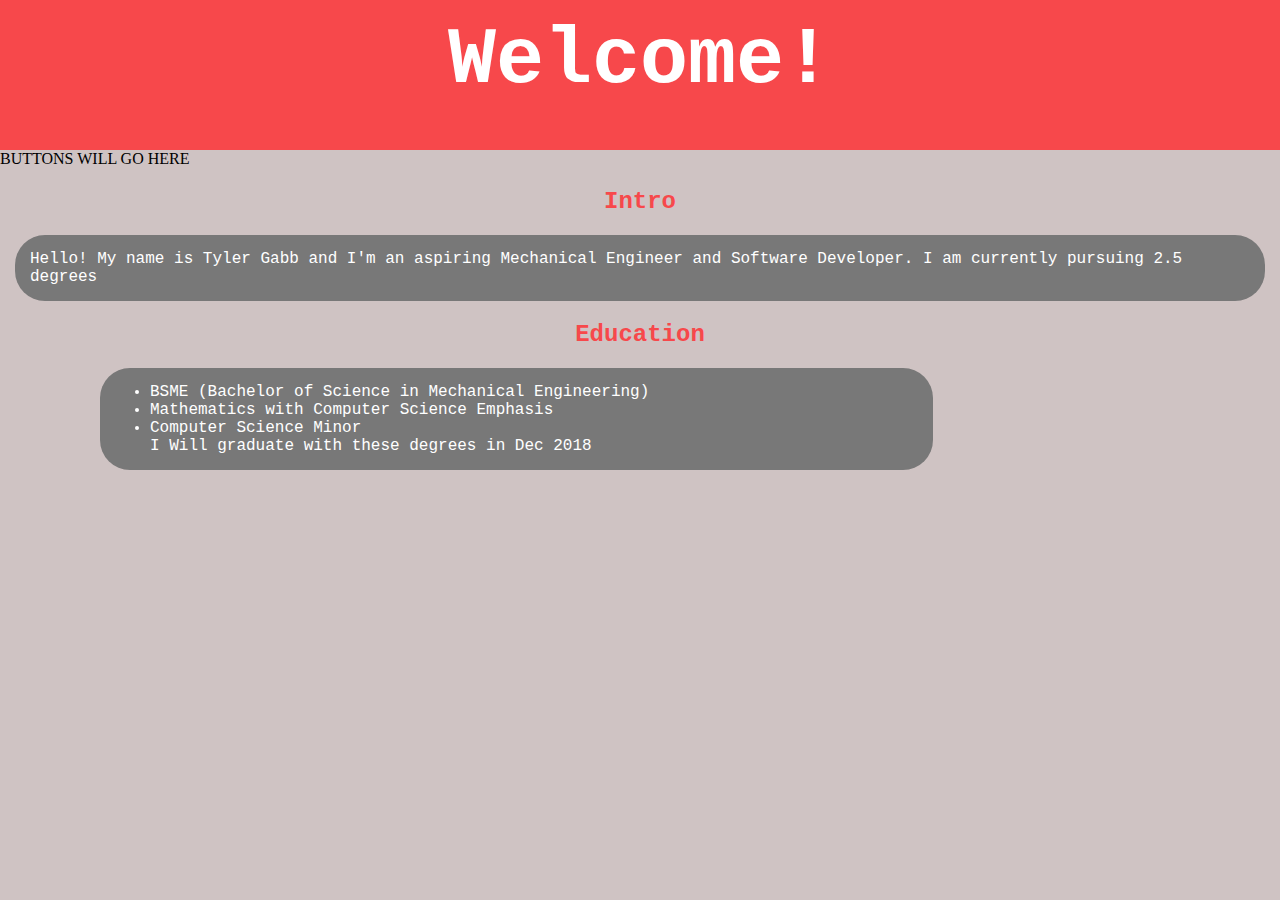
==== index.html @ 8acc2b12 "turning this into personal website" ====
<!DOCTYPE html>
<html>
    <head>
        <title>Tyler Gabb's Webpage</title>
        <link rel="stylesheet" href="css/style.css">
    </head>
    <body>
        <h1 id="main-header">Welcome!</h1>
        <div id="main-header-links-container">BUTTONS WILL GO HERE</div>
        <h2>Intro</h2>
        <p class="eye-friendly-block">
            Hello! My name is Tyler Gabb and I'm an aspiring Mechanical Engineer and Software Developer. I am currently pursuing 2.5 degrees
            <h2>Education</h2>
            <ul class="eye-friendly-block">
                <li>BSME (Bachelor of Science in Mechanical Engineering)</li>
                <li>Mathematics with Computer Science Emphasis</li>
                <li>Computer Science Minor</li>
                I Will graduate with these degrees in Dec 2018
            </ul>
        </p>
    </body>
</html>
---- css/style.css ----
body{
    background-color : rgb(207, 195, 195);
    margin : 0px;
  }


h1, h2, h3, h4, h5, h6 {
    font-family: Courier New, Courier, monospace;
    color: rgb(247,72,75);
    text-align : center;
}

h1#main-header{
    top : 0px;
    font-size : 80px;
    text-align : center;
    /*background-image : url()*/
    background: rgb(247,72,75);
    height : 120px;
    margin : 0px;
    padding : 15px;
    color : white;
}

.eye-friendly-block{
    font-family: Courier New, Courier, monospace;
    background: rgb(120,120,120);
    margin-left : 15px;
    margin-right : 15px;
    border-radius: 30px;
    padding: 15px;
    color: white;
}


ul.eye-friendly-block{
    margin-left : 100px;
    padding-left : 50px;
    width : 60%;
}
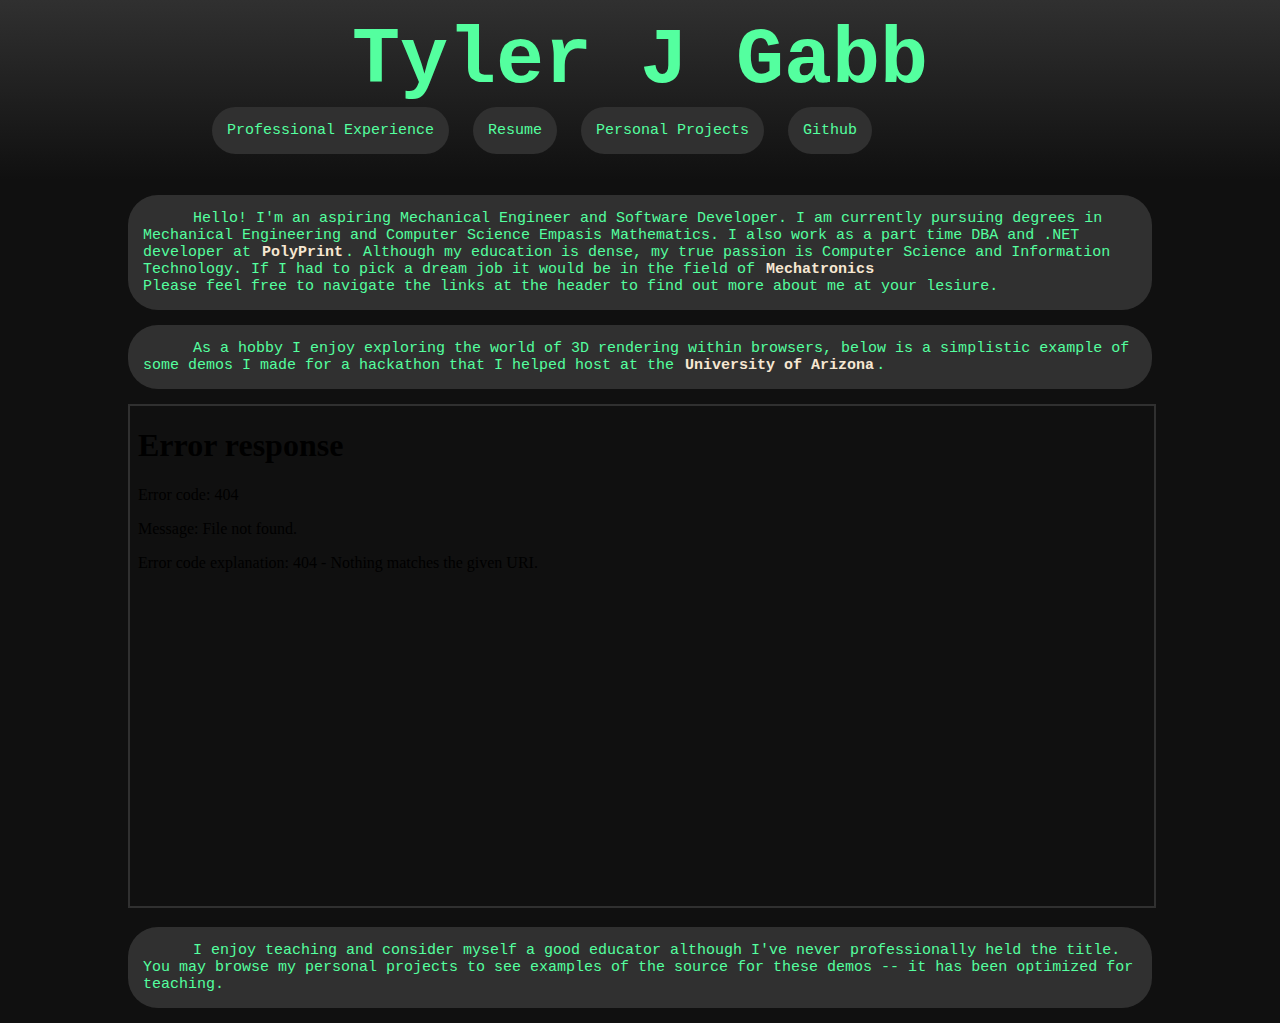
==== commit 2062569a: "I like the way this looks now" ====
--- a/index.html
+++ b/index.html
@@ -5,18 +5,28 @@
         <link rel="stylesheet" href="css/style.css">
     </head>
     <body>
-        <h1 id="main-header">Welcome!</h1>
-        <div id="main-header-links-container">BUTTONS WILL GO HERE</div>
-        <h2>Intro</h2>
+        <h1 id="main-header">Tyler J Gabb</h1>
+        <div id="main-header-links-container">
+            <a class="eye-friendly-block" href="documents/CoverLetter.pdf">Professional Experience</a>
+            <a class="eye-friendly-block" href="documents/Resume.pdf">Resume</a>
+            <a class="eye-friendly-block">Personal Projects</a>
+            <a class="eye-friendly-block" href="https://github.com/TylerJGabb/">Github</a>
+        </div>
         <p class="eye-friendly-block">
-            Hello! My name is Tyler Gabb and I'm an aspiring Mechanical Engineer and Software Developer. I am currently pursuing 2.5 degrees
-            <h2>Education</h2>
-            <ul class="eye-friendly-block">
-                <li>BSME (Bachelor of Science in Mechanical Engineering)</li>
-                <li>Mathematics with Computer Science Emphasis</li>
-                <li>Computer Science Minor</li>
-                I Will graduate with these degrees in Dec 2018
-            </ul>
+            Hello! I'm an aspiring Mechanical Engineer and Software Developer.
+            I am currently pursuing degrees in Mechanical Engineering and Computer Science Empasis Mathematics. 
+            I also work as a part time DBA and .NET developer at <a class="paragraphed-link" href="http://www.polyprint.com/">PolyPrint</a>. Although my education is dense, my true passion is Computer Science and Information Technology. If I had to pick a dream job it would be in the field of 
+            <a class="paragraphed-link" href="https://en.wikipedia.org/wiki/Mechatronics">Mechatronics</a><br />Please feel free to navigate the links at the header to find out more about me at your lesiure. <br />
+        </p>
+        <p class="eye-friendly-block">
+            As a hobby I enjoy exploring the world of 3D rendering within browsers, 
+            below is a simplistic example of some demos I made for a 
+            hackathon that I helped host at the <a class="paragraphed-link" href="http://www.arizona.edu/">University of Arizona</a>.<br />
+        </p>
+        <iframe scrolling="no" id="shadows" src="shadows.html"></iframe>
+        <p class="eye-friendly-block">
+            I enjoy teaching and consider myself a good educator although I've never professionally held the title. You may browse my personal projects to see examples of the source for these demos -- it has been optimized for teaching.
+
         </p>
     </body>
 </html>--- a/css/style.css
+++ b/css/style.css
@@ -1,40 +1,91 @@
 body{
-    background-color : rgb(207, 195, 195);
+    background-color : #101010;
     margin : 0px;
   }
 
-
 h1, h2, h3, h4, h5, h6 {
     font-family: Courier New, Courier, monospace;
-    color: rgb(247,72,75);
+    color: #54ff9f;
     text-align : center;
 }
 
-h1#main-header{
-    top : 0px;
-    font-size : 80px;
-    text-align : center;
-    /*background-image : url()*/
-    background: rgb(247,72,75);
-    height : 120px;
-    margin : 0px;
-    padding : 15px;
-    color : white;
+
+    h1#main-header {
+        top: 0px;
+        font-size: 80px;
+        text-align: center;
+        background: linear-gradient(#303030,#101010);
+        height: 150px;
+        margin: 0px;
+        padding: 15px;
+        color: #54ff9f;
+    }
+
+.eye-friendly-block {
+    font-size : 15px;
+    font-family: Courier New, Courier, monospace;
+    background: #303030;
+    margin-left: 15px;
+    margin-right: 15px;
+    border-radius: 30px;
+    padding: 15px;
+    color: #54ff9f;
+    /*font-weight: bold;*/
+    margin-left: 10%;
+    margin-right: 10%;
 }
 
-.eye-friendly-block{
-    font-family: Courier New, Courier, monospace;
-    background: rgb(120,120,120);
-    margin-left : 15px;
-    margin-right : 15px;
-    border-radius: 30px;
-    padding: 15px;
-    color: white;
+p.eye-friendly-block{
+    text-indent : 50px;
 }
 
 
 ul.eye-friendly-block{
-    margin-left : 100px;
     padding-left : 50px;
-    width : 60%;
+}
+
+a:visited, a:link, a:active{
+    text-decoration : none;
+}
+
+a.eye-friendly-block:hover {
+    background: #707070;
+    color : #29fe86;
+}
+
+a.eye-friendly-block{
+    margin : 10px;
+
+}
+
+a.paragraphed-link {
+    color: #F6E7D2;
+    font-weight: 800;
+    border-radius: 7.5px;
+    padding-left: 2px;
+    padding-right: 2px;
+}
+
+    a.paragraphed-link:hover {
+        background: #29fe86;
+        color: #000;
+    }
+
+div#main-header-links-container {
+    position: absolute;
+    top: 110px;
+    padding: 10px;
+    /*height : 100px;*/
+    width: auto;
+    margin-left: 15%;
+    margin-right: 15%;
+}
+
+iframe#shadows {
+    width: 80%;
+    margin-left: 10%;
+    margin-right: 10%;
+    height: 500px;
+    overflow: hidden;
+    border: 2px solid #303030
 }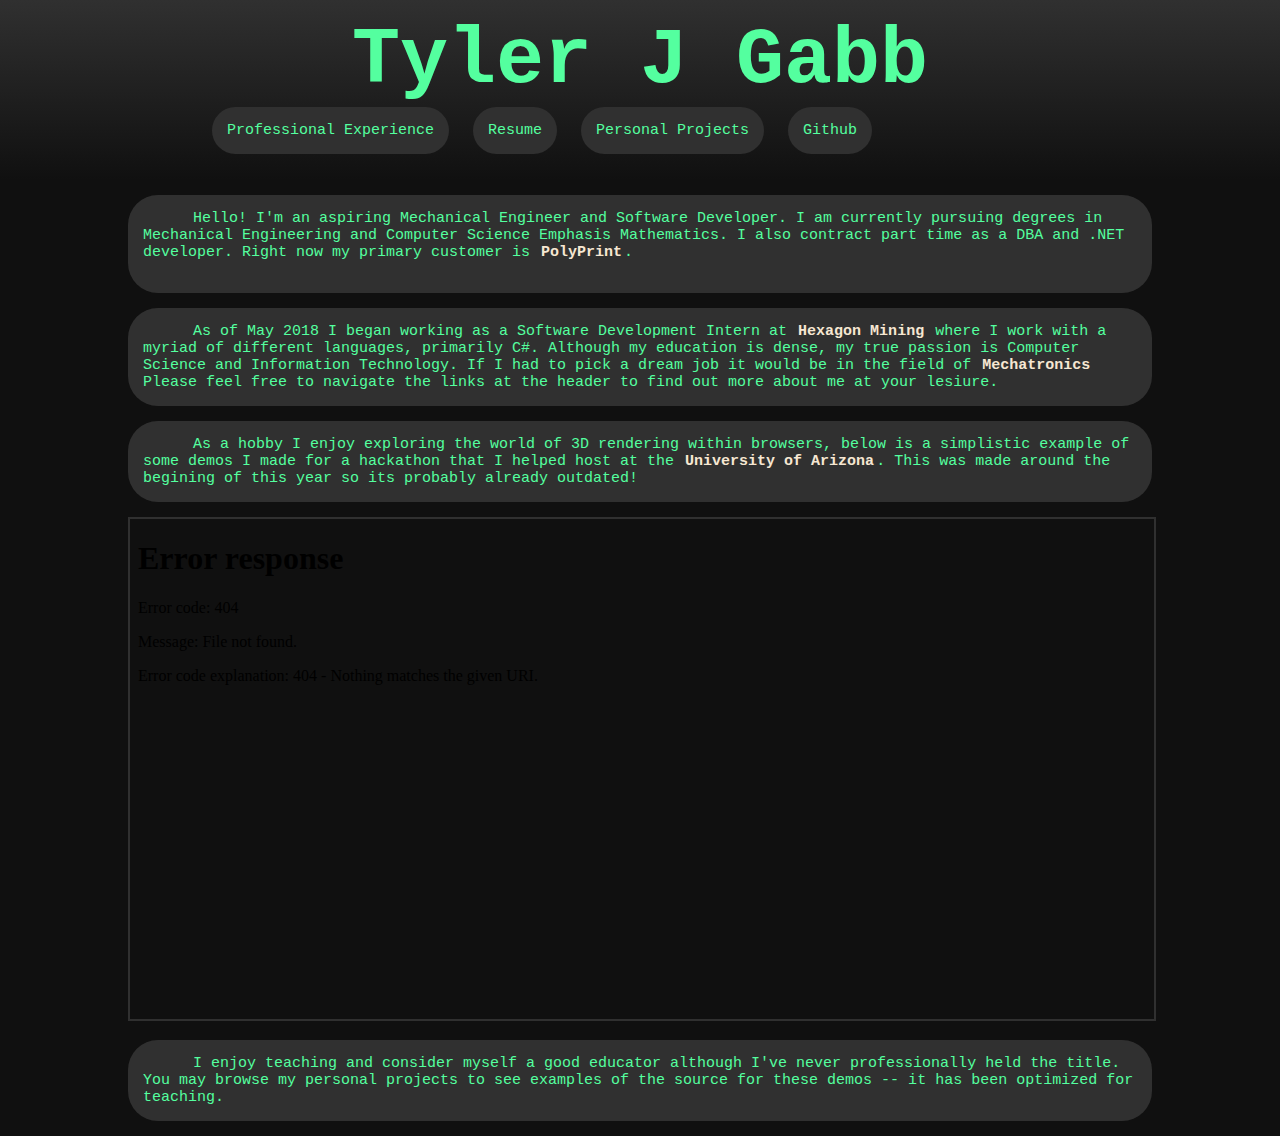
==== commit f56c3e39: "getting ready for fall 2018 career fair" ====
--- a/index.html
+++ b/index.html
@@ -9,19 +9,24 @@
         <div id="main-header-links-container">
             <a class="eye-friendly-block" href="documents/CoverLetter.pdf">Professional Experience</a>
             <a class="eye-friendly-block" href="documents/Resume.pdf">Resume</a>
-            <a class="eye-friendly-block">Personal Projects</a>
+            <a class="eye-friendly-block" href="https://tylerjgabb.github.io/texturesPage/">Personal Projects</a>
             <a class="eye-friendly-block" href="https://github.com/TylerJGabb/">Github</a>
         </div>
         <p class="eye-friendly-block">
             Hello! I'm an aspiring Mechanical Engineer and Software Developer.
-            I am currently pursuing degrees in Mechanical Engineering and Computer Science Empasis Mathematics. 
-            I also work as a part time DBA and .NET developer at <a class="paragraphed-link" href="http://www.polyprint.com/">PolyPrint</a>. Although my education is dense, my true passion is Computer Science and Information Technology. If I had to pick a dream job it would be in the field of 
+            I am currently pursuing degrees in Mechanical Engineering and Computer Science Emphasis Mathematics. 
+            I also contract part time as a DBA and .NET developer. Right now my primary customer is <a class="paragraphed-link" href="http://www.polyprint.com/">PolyPrint</a>. <br/><br/>
+        </p>
+        <p class="eye-friendly-block">
+            As of May 2018 I began working as a Software Development Intern at <a class="paragraphed-link" href="https://hexagonmining.com/">Hexagon Mining</a> where I work with a
+            myriad of different languages, primarily C#.
+            Although my education is dense, my true passion is Computer Science and Information Technology. If I had to pick a dream job it would be in the field of 
             <a class="paragraphed-link" href="https://en.wikipedia.org/wiki/Mechatronics">Mechatronics</a><br />Please feel free to navigate the links at the header to find out more about me at your lesiure. <br />
         </p>
         <p class="eye-friendly-block">
             As a hobby I enjoy exploring the world of 3D rendering within browsers, 
             below is a simplistic example of some demos I made for a 
-            hackathon that I helped host at the <a class="paragraphed-link" href="http://www.arizona.edu/">University of Arizona</a>.<br />
+            hackathon that I helped host at the <a class="paragraphed-link" href="http://www.arizona.edu/">University of Arizona</a>. This was made around the begining of this year so its probably already outdated!<br />
         </p>
         <iframe scrolling="no" id="shadows" src="shadows.html"></iframe>
         <p class="eye-friendly-block">
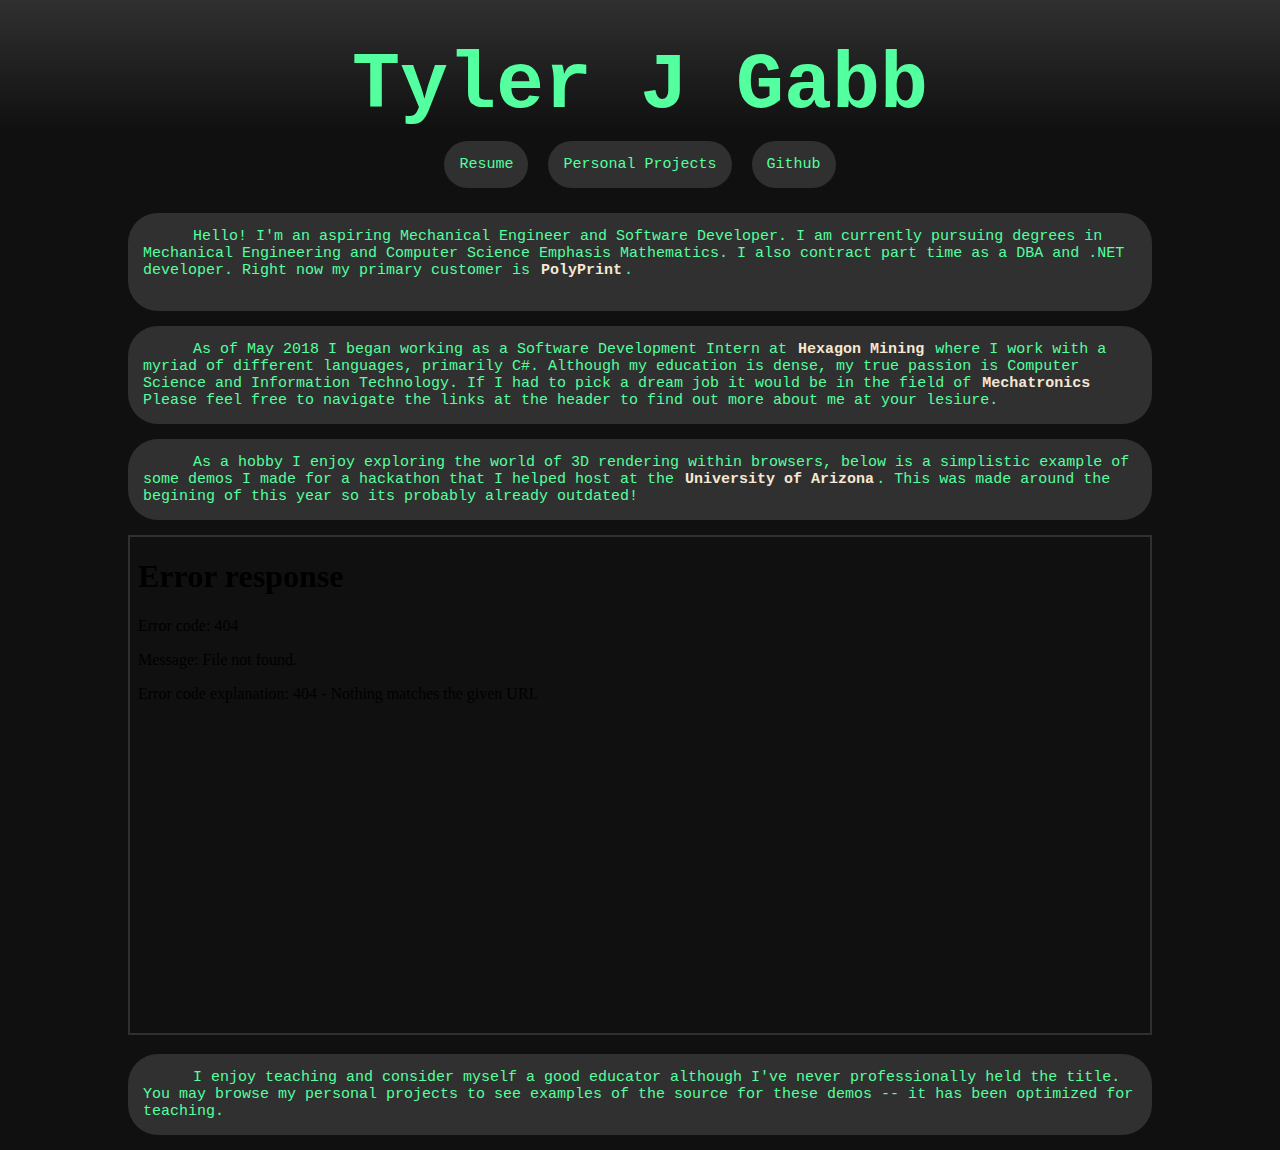
==== commit b1de763b: "Merge pull request #1 from ash-tamraz/master" ====
--- a/index.html
+++ b/index.html
@@ -1,37 +1,39 @@
 <!DOCTYPE html>
-<html>
+<html lang="en">
     <head>
         <title>Tyler Gabb's Webpage</title>
         <link rel="stylesheet" href="css/style.css">
+        <meta charset="UTF-8">
+        <meta name="viewport" content="width=device-width, initial-scale=1.0">
     </head>
     <body>
         <h1 id="main-header">Tyler J Gabb</h1>
         <div id="main-header-links-container">
-            <a class="eye-friendly-block" href="documents/CoverLetter.pdf">Professional Experience</a>
-            <a class="eye-friendly-block" href="documents/Resume.pdf">Resume</a>
-            <a class="eye-friendly-block" href="https://tylerjgabb.github.io/texturesPage/">Personal Projects</a>
-            <a class="eye-friendly-block" href="https://github.com/TylerJGabb/">Github</a>
+      <!--<a class="eye-friendly-block" href="documents/CoverLetter.pdf">Professional Experience</a>-->
+                <a class="eye-friendly-block" href="documents/Resume.pdf" tabindex="0">Resume</a>
+                <a class="eye-friendly-block" href="https://tylerjgabb.github.io/texturesPage/" tabindex="0">Personal Projects</a>
+                <a class="eye-friendly-block" href="https://github.com/TylerJGabb/" tabindex="0">Github</a>
         </div>
         <p class="eye-friendly-block">
             Hello! I'm an aspiring Mechanical Engineer and Software Developer.
-            I am currently pursuing degrees in Mechanical Engineering and Computer Science Emphasis Mathematics. 
+            I am currently pursuing degrees in Mechanical Engineering and Computer Science Emphasis Mathematics.
             I also contract part time as a DBA and .NET developer. Right now my primary customer is <a class="paragraphed-link" href="http://www.polyprint.com/">PolyPrint</a>. <br/><br/>
         </p>
         <p class="eye-friendly-block">
             As of May 2018 I began working as a Software Development Intern at <a class="paragraphed-link" href="https://hexagonmining.com/">Hexagon Mining</a> where I work with a
             myriad of different languages, primarily C#.
-            Although my education is dense, my true passion is Computer Science and Information Technology. If I had to pick a dream job it would be in the field of 
+            Although my education is dense, my true passion is Computer Science and Information Technology. If I had to pick a dream job it would be in the field of
             <a class="paragraphed-link" href="https://en.wikipedia.org/wiki/Mechatronics">Mechatronics</a><br />Please feel free to navigate the links at the header to find out more about me at your lesiure. <br />
         </p>
         <p class="eye-friendly-block">
-            As a hobby I enjoy exploring the world of 3D rendering within browsers, 
-            below is a simplistic example of some demos I made for a 
+            As a hobby I enjoy exploring the world of 3D rendering within browsers,
+            below is a simplistic example of some demos I made for a
             hackathon that I helped host at the <a class="paragraphed-link" href="http://www.arizona.edu/">University of Arizona</a>. This was made around the begining of this year so its probably already outdated!<br />
         </p>
-        <iframe scrolling="no" id="shadows" src="shadows.html"></iframe>
+        <iframe id="shadows" src="shadows.html"></iframe>
         <p class="eye-friendly-block">
             I enjoy teaching and consider myself a good educator although I've never professionally held the title. You may browse my personal projects to see examples of the source for these demos -- it has been optimized for teaching.
 
         </p>
     </body>
-</html>+</html>
--- a/css/style.css
+++ b/css/style.css
@@ -1,91 +1,108 @@
-body{
-    background-color : #101010;
-    margin : 0px;
+* {
+  box-sizing: border-box;
+}
+
+body {
+  background-color: #101010;
+  margin: 0px;
+}
+
+h1, h2, h3, h4, h5, h6 {
+  font-family: "Courier New", Courier, monospace;
+  color: #54ff9f;
+  text-align : center;
+}
+
+@media screen and (max-width: 600px) {
+
+  #main-header {
+    font-size: 2.5em;
   }
 
-h1, h2, h3, h4, h5, h6 {
-    font-family: Courier New, Courier, monospace;
-    color: #54ff9f;
-    text-align : center;
+}
+
+@media screen and (min-width: 600px) {
+
+  #main-header {
+    font-size: 5.0em;
+  }
+
+}
+
+h1#main-header {
+  text-align: center;
+  background: linear-gradient(#303030,#101010);
+  margin: 0px;
+  padding-top: 0.5em;
+  color: #54ff9f;
+}
+
+.eye-friendly-block {
+  font-size : 15px;
+  font-family: "Courier New", Courier, monospace;
+  background: #303030;
+  margin-left: 15px;
+  margin-right: 15px;
+  border-radius: 30px;
+  padding: 15px;
+  color: #54ff9f;
+  margin-left: 10%;
+  margin-right: 10%;
+}
+
+p.eye-friendly-block {
+  text-indent: 50px;
 }
 
 
-    h1#main-header {
-        top: 0px;
-        font-size: 80px;
-        text-align: center;
-        background: linear-gradient(#303030,#101010);
-        height: 150px;
-        margin: 0px;
-        padding: 15px;
-        color: #54ff9f;
-    }
-
-.eye-friendly-block {
-    font-size : 15px;
-    font-family: Courier New, Courier, monospace;
-    background: #303030;
-    margin-left: 15px;
-    margin-right: 15px;
-    border-radius: 30px;
-    padding: 15px;
-    color: #54ff9f;
-    /*font-weight: bold;*/
-    margin-left: 10%;
-    margin-right: 10%;
-}
-
-p.eye-friendly-block{
-    text-indent : 50px;
-}
-
-
-ul.eye-friendly-block{
-    padding-left : 50px;
+ul.eye-friendly-block {
+  padding-left: 50px;
 }
 
 a:visited, a:link, a:active{
-    text-decoration : none;
+  text-decoration: none;
 }
 
 a.eye-friendly-block:hover {
-    background: #707070;
-    color : #29fe86;
+  background: #707070;
+  color: #29fe86;
 }
 
-a.eye-friendly-block{
-    margin : 10px;
+a.eye-friendly-block {
+  display: flex;
+  align-items: center;
+  justify-content: center;
+  margin : 10px;
+  text-align: center;
+}
+
+a.paragraphed-link {
+  color: #F6E7D2;
+  font-weight: 800;
+  border-radius: 7.5px;
+  padding-left: 2px;
+  padding-right: 2px;
+}
+
+a.paragraphed-link:hover {
+  background: #29fe86;
+  color: #000;
+}
+
+div#main-header-links-container {
+  display: flex;
+  justify-content: center;
+  flex-direction: row;
+  margin-left: 10%;
+  margin-right: 10%;
 
 }
 
-a.paragraphed-link {
-    color: #F6E7D2;
-    font-weight: 800;
-    border-radius: 7.5px;
-    padding-left: 2px;
-    padding-right: 2px;
+iframe#shadows {
+  width: 80%;
+  margin-left: 10%;
+  margin-right: 10%;
+  height: 500px;
+  overflow: hidden;
+  border: 2px solid #303030
 }
-
-    a.paragraphed-link:hover {
-        background: #29fe86;
-        color: #000;
-    }
-
-div#main-header-links-container {
-    position: absolute;
-    top: 110px;
-    padding: 10px;
-    /*height : 100px;*/
-    width: auto;
-    margin-left: 15%;
-    margin-right: 15%;
-}
-
-iframe#shadows {
-    width: 80%;
-    margin-left: 10%;
-    margin-right: 10%;
-    height: 500px;
-    overflow: hidden;
-    border: 2px solid #303030
-}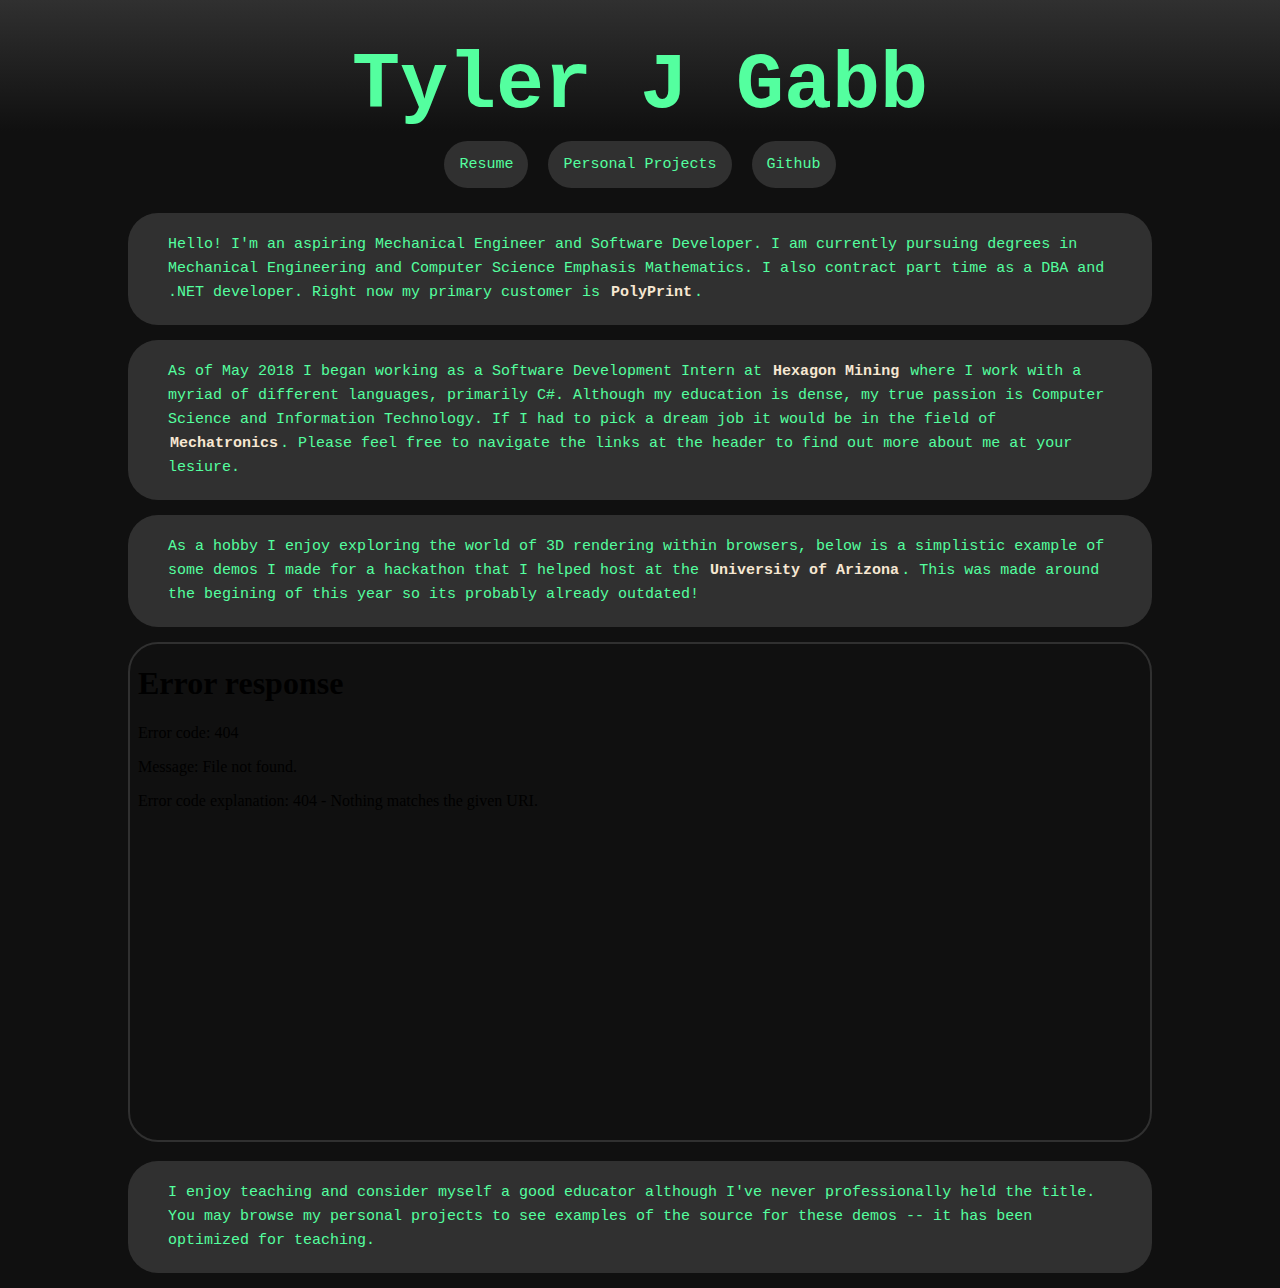
==== commit 13ffa567: "Cleaned up html, implemented some styling ideas that I thought would make the site look a lot better" ====
--- a/index.html
+++ b/index.html
@@ -17,18 +17,18 @@
         <p class="eye-friendly-block">
             Hello! I'm an aspiring Mechanical Engineer and Software Developer.
             I am currently pursuing degrees in Mechanical Engineering and Computer Science Emphasis Mathematics.
-            I also contract part time as a DBA and .NET developer. Right now my primary customer is <a class="paragraphed-link" href="http://www.polyprint.com/">PolyPrint</a>. <br/><br/>
+            I also contract part time as a DBA and .NET developer. Right now my primary customer is <a class="paragraphed-link" href="http://www.polyprint.com/">PolyPrint</a>.
         </p>
         <p class="eye-friendly-block">
             As of May 2018 I began working as a Software Development Intern at <a class="paragraphed-link" href="https://hexagonmining.com/">Hexagon Mining</a> where I work with a
             myriad of different languages, primarily C#.
             Although my education is dense, my true passion is Computer Science and Information Technology. If I had to pick a dream job it would be in the field of
-            <a class="paragraphed-link" href="https://en.wikipedia.org/wiki/Mechatronics">Mechatronics</a><br />Please feel free to navigate the links at the header to find out more about me at your lesiure. <br />
+            <a class="paragraphed-link" href="https://en.wikipedia.org/wiki/Mechatronics">Mechatronics</a>. Please feel free to navigate the links at the header to find out more about me at your lesiure.
         </p>
         <p class="eye-friendly-block">
             As a hobby I enjoy exploring the world of 3D rendering within browsers,
             below is a simplistic example of some demos I made for a
-            hackathon that I helped host at the <a class="paragraphed-link" href="http://www.arizona.edu/">University of Arizona</a>. This was made around the begining of this year so its probably already outdated!<br />
+            hackathon that I helped host at the <a class="paragraphed-link" href="http://www.arizona.edu/">University of Arizona</a>. This was made around the begining of this year so its probably already outdated!
         </p>
         <iframe id="shadows" src="shadows.html"></iframe>
         <p class="eye-friendly-block">
--- a/css/style.css
+++ b/css/style.css
@@ -14,19 +14,15 @@
 }
 
 @media screen and (max-width: 600px) {
-
   #main-header {
     font-size: 2.5em;
   }
-
 }
 
 @media screen and (min-width: 600px) {
-
   #main-header {
     font-size: 5.0em;
   }
-
 }
 
 h1#main-header {
@@ -51,7 +47,8 @@
 }
 
 p.eye-friendly-block {
-  text-indent: 50px;
+  padding: 20px 40px;
+  line-height: 1.6;
 }
 
 
@@ -103,6 +100,6 @@
   margin-left: 10%;
   margin-right: 10%;
   height: 500px;
-  overflow: hidden;
-  border: 2px solid #303030
+  border: 2px solid #303030;
+  border-radius: 30px;
 }
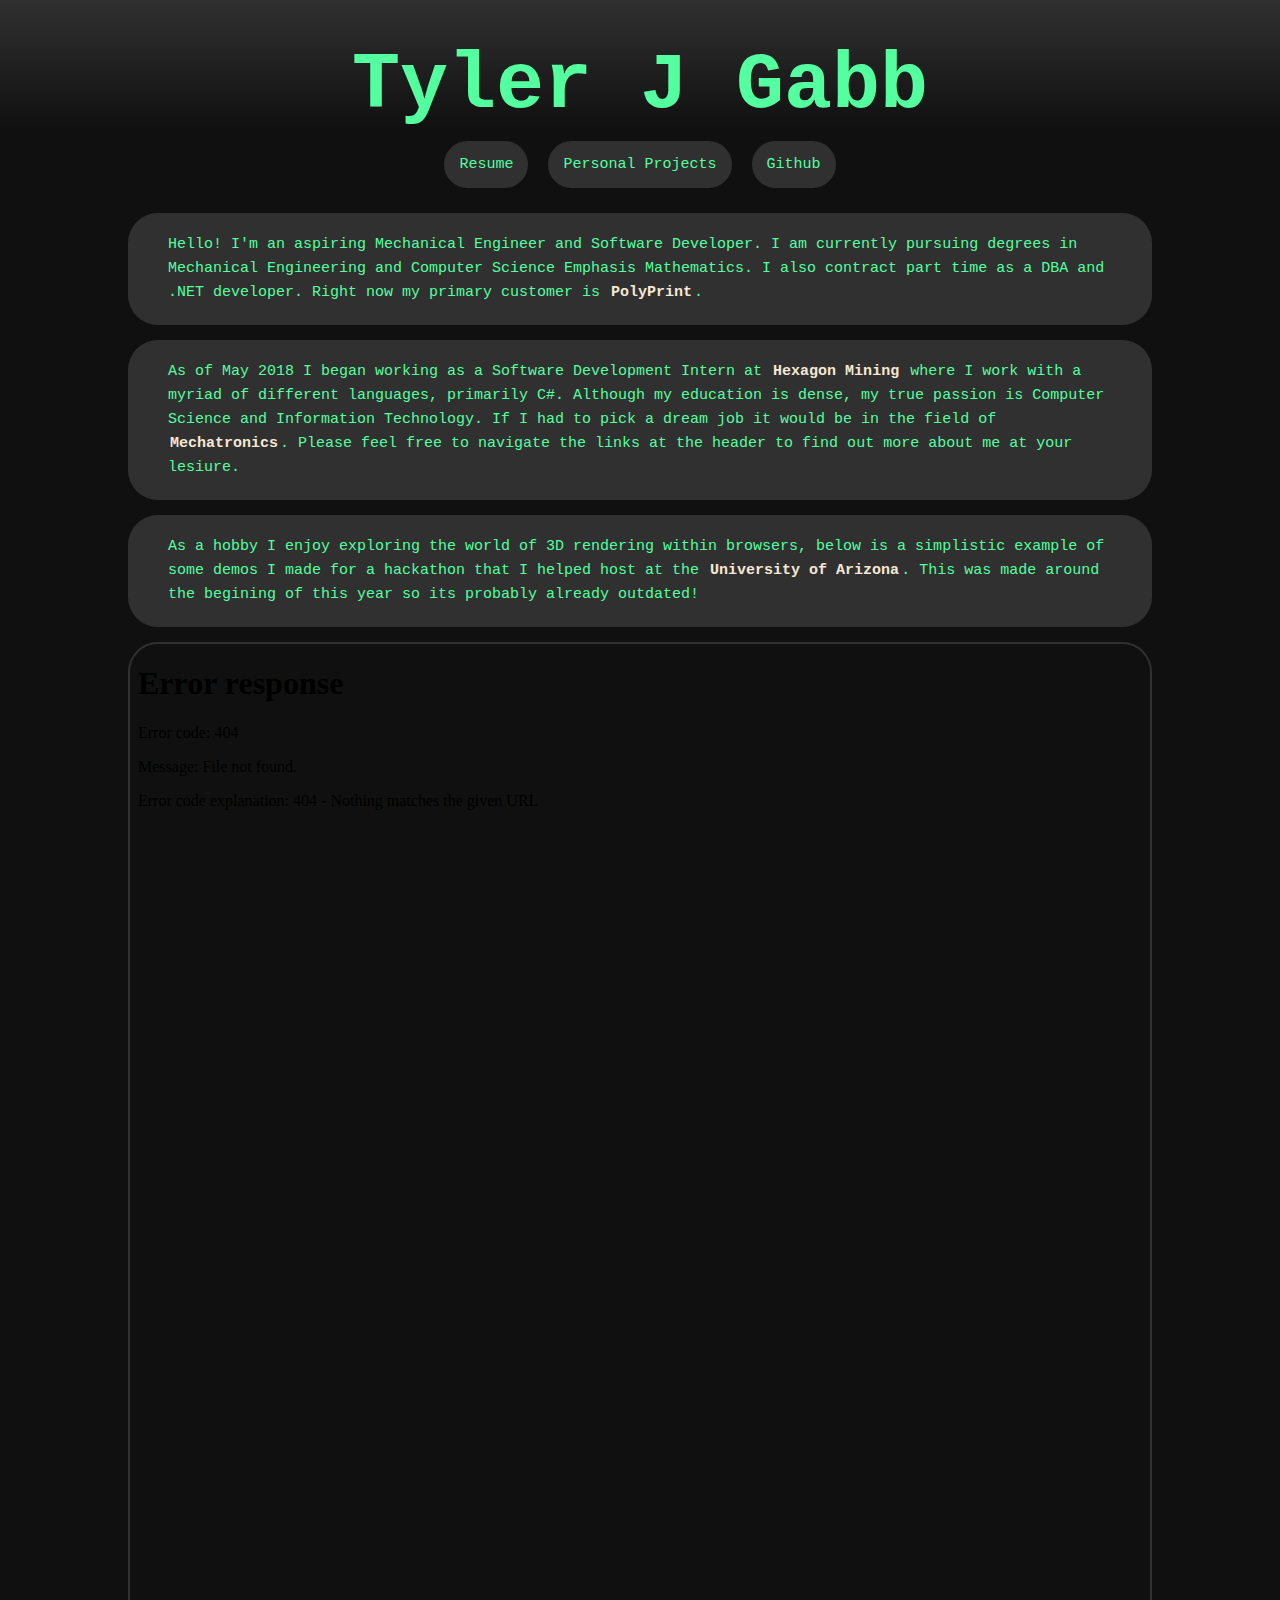
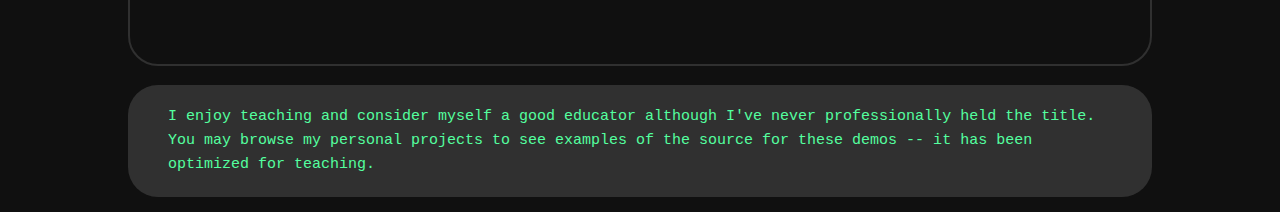
==== commit fac1f8bd: "autoset height to match percentage width" ====
--- a/index.html
+++ b/index.html
@@ -35,5 +35,13 @@
             I enjoy teaching and consider myself a good educator although I've never professionally held the title. You may browse my personal projects to see examples of the source for these demos -- it has been optimized for teaching.
 
         </p>
+        <script>
+            document.addEventListener('DOMContentLoaded', function() {
+                const obj = document.getElementById("shadows");
+                console.log(obj);
+                console.log(obj.offsetWidth);
+                obj.style.height = obj.offsetWidth + 'px';
+            });
+        </script>
     </body>
 </html>
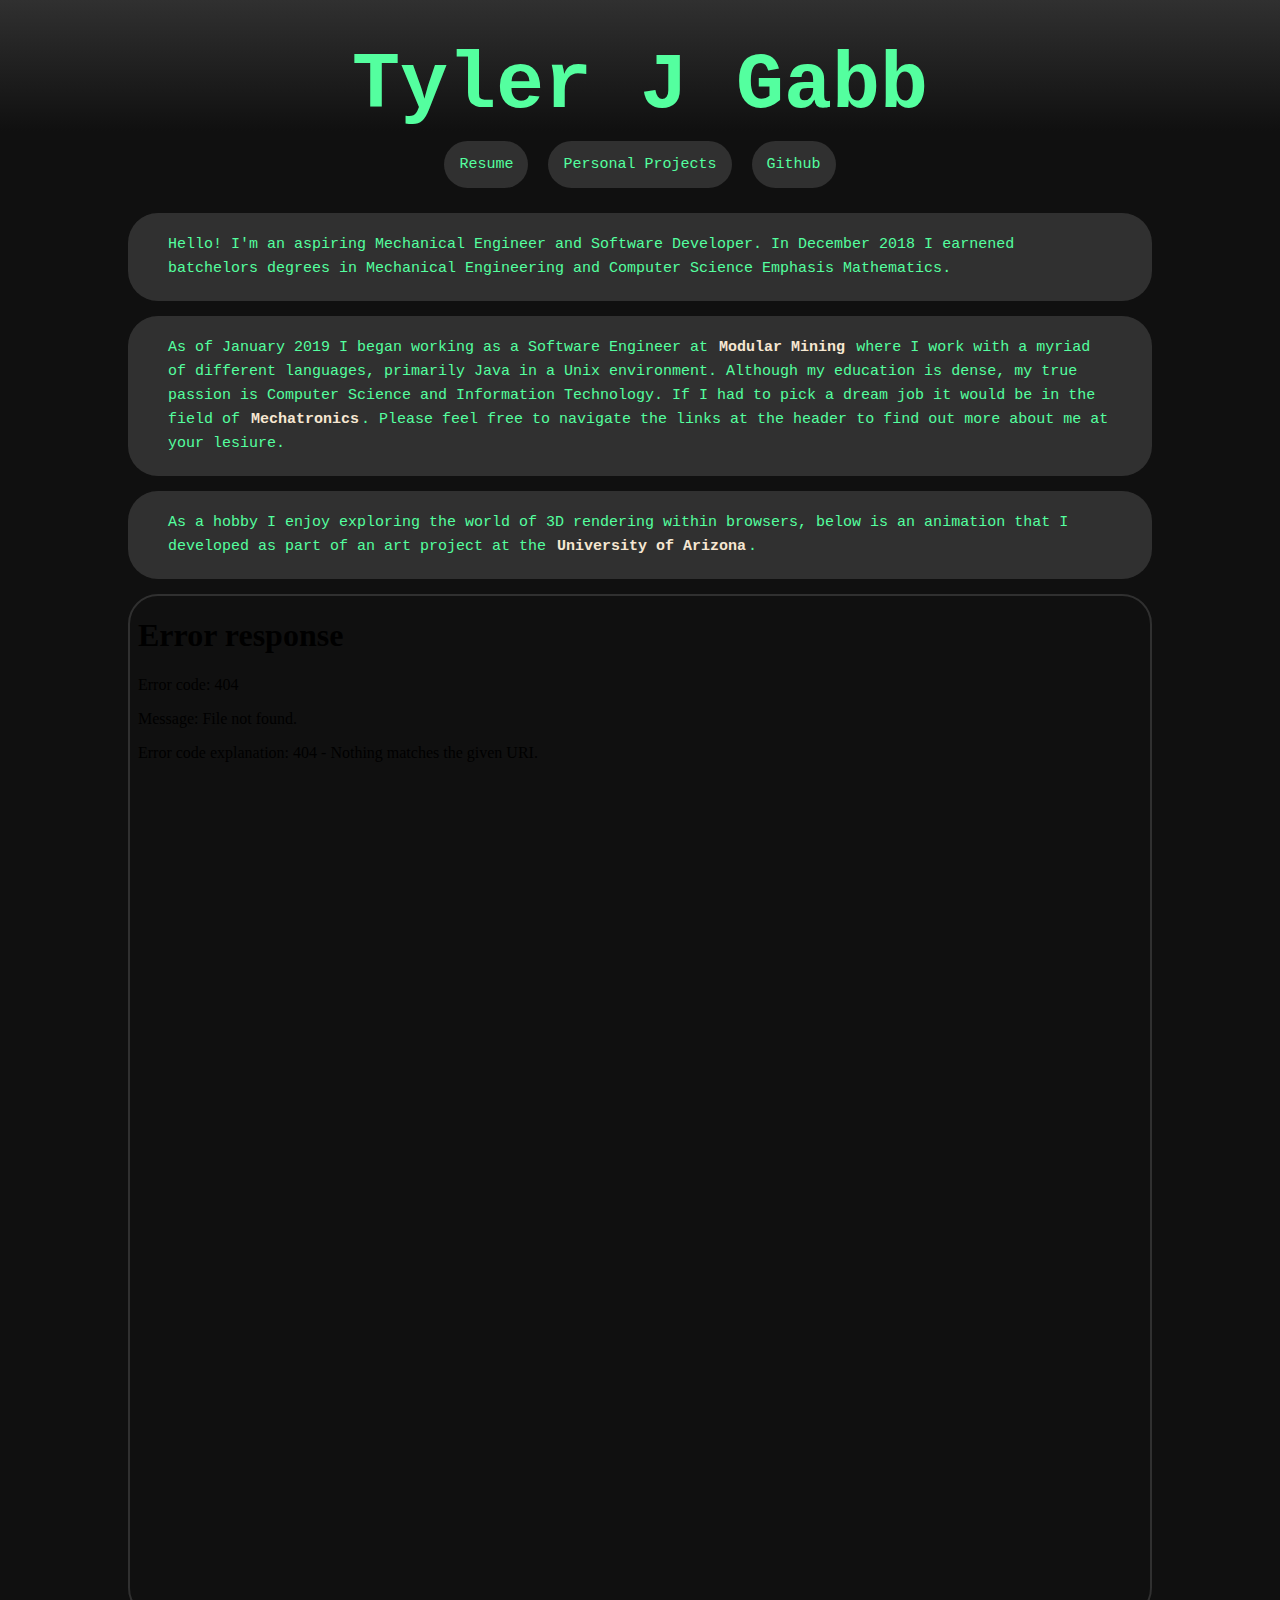
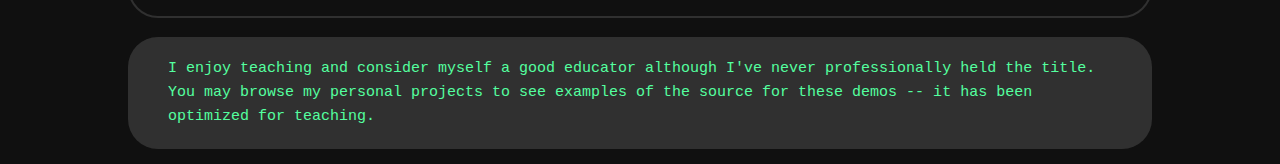
==== commit 515a103e: "changing wording in landing page. need to update resume" ====
--- a/index.html
+++ b/index.html
@@ -16,19 +16,17 @@
         </div>
         <p class="eye-friendly-block">
             Hello! I'm an aspiring Mechanical Engineer and Software Developer.
-            I am currently pursuing degrees in Mechanical Engineering and Computer Science Emphasis Mathematics.
-            I also contract part time as a DBA and .NET developer. Right now my primary customer is <a class="paragraphed-link" href="http://www.polyprint.com/">PolyPrint</a>.
+            In December 2018 I earnened batchelors degrees in Mechanical Engineering and Computer Science Emphasis Mathematics.
         </p>
         <p class="eye-friendly-block">
-            As of May 2018 I began working as a Software Development Intern at <a class="paragraphed-link" href="https://hexagonmining.com/">Hexagon Mining</a> where I work with a
-            myriad of different languages, primarily C#.
+            As of January 2019 I began working as a Software Engineer at <a class="paragraphed-link" href="https://www.modularmining.com/">Modular Mining</a> where I work with a
+            myriad of different languages, primarily Java in a Unix environment.
             Although my education is dense, my true passion is Computer Science and Information Technology. If I had to pick a dream job it would be in the field of
             <a class="paragraphed-link" href="https://en.wikipedia.org/wiki/Mechatronics">Mechatronics</a>. Please feel free to navigate the links at the header to find out more about me at your lesiure.
         </p>
         <p class="eye-friendly-block">
             As a hobby I enjoy exploring the world of 3D rendering within browsers,
-            below is a simplistic example of some demos I made for a
-            hackathon that I helped host at the <a class="paragraphed-link" href="http://www.arizona.edu/">University of Arizona</a>. This was made around the begining of this year so its probably already outdated!
+            below is an animation that I developed as part of an art project at the <a class="paragraphed-link" href="http://www.arizona.edu/">University of Arizona</a>. 
         </p>
         <iframe id="shadows" src="shadows.html"></iframe>
         <p class="eye-friendly-block">
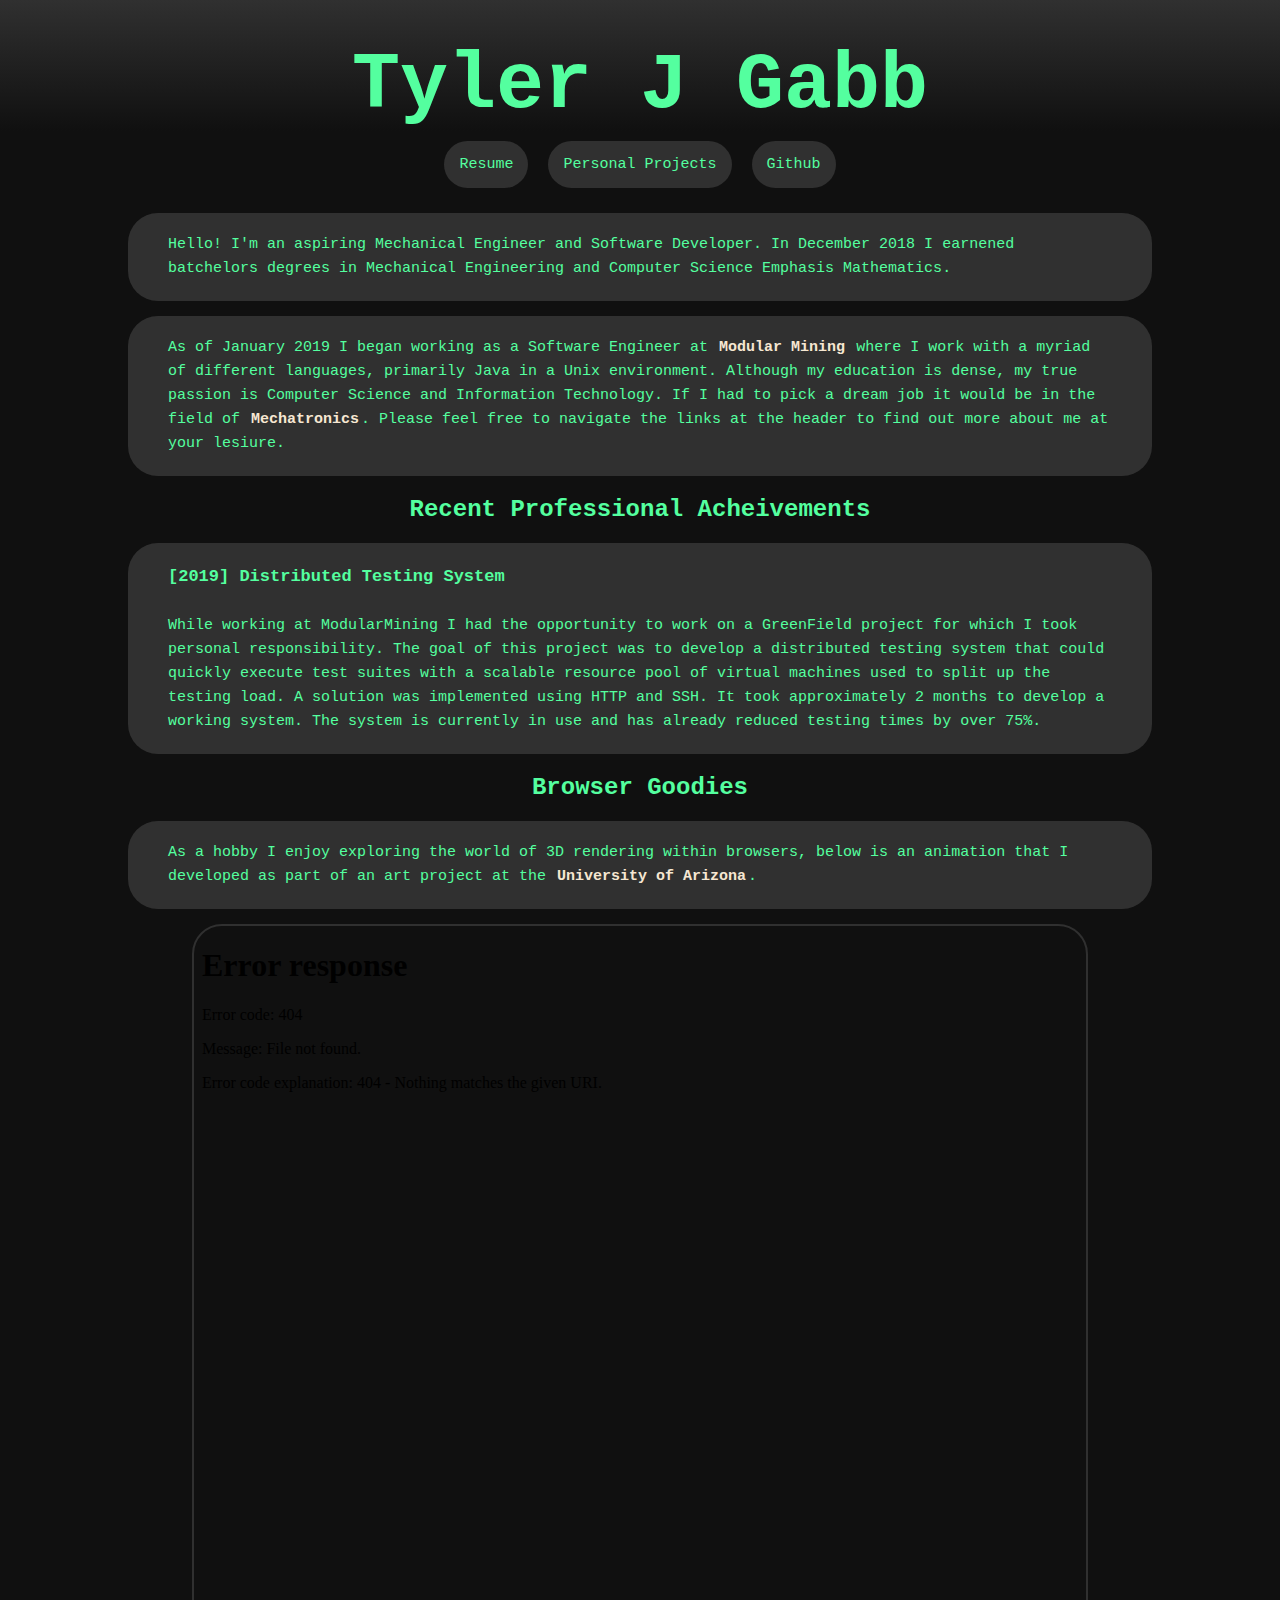
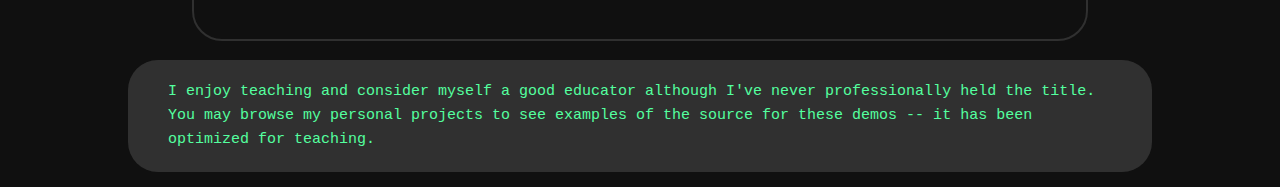
==== commit b01fa35a: "adding section about professional acheivements and updating resume" ====
--- a/index.html
+++ b/index.html
@@ -24,6 +24,20 @@
             Although my education is dense, my true passion is Computer Science and Information Technology. If I had to pick a dream job it would be in the field of
             <a class="paragraphed-link" href="https://en.wikipedia.org/wiki/Mechatronics">Mechatronics</a>. Please feel free to navigate the links at the header to find out more about me at your lesiure.
         </p>
+        <h2>
+            Recent Professional Acheivements
+        </h2>
+        <p class="eye-friendly-block">
+            <a class="bolded">[2019] Distributed Testing System</a><br><br>
+            While working at ModularMining I had the opportunity to work on a GreenField project for which I took personal responsibility.
+            The goal of this project was to develop a distributed testing system
+            that could quickly execute test suites with a scalable resource pool of virtual machines used to split up the testing load.
+            A solution was implemented using HTTP and SSH. It took approximately 2 months to develop a working system. The system
+            is currently in use and has already reduced testing times by over 75%. <br>
+        </p>
+        <h2>
+            Browser Goodies
+        </h2>
         <p class="eye-friendly-block">
             As a hobby I enjoy exploring the world of 3D rendering within browsers,
             below is an animation that I developed as part of an art project at the <a class="paragraphed-link" href="http://www.arizona.edu/">University of Arizona</a>. 
@@ -38,7 +52,7 @@
                 const obj = document.getElementById("shadows");
                 console.log(obj);
                 console.log(obj.offsetWidth);
-                obj.style.height = obj.offsetWidth + 'px';
+                obj.style.height = obj.offsetWidth*.8 + 'px';
             });
         </script>
     </body>
--- a/css/style.css
+++ b/css/style.css
@@ -86,6 +86,11 @@
   color: #000;
 }
 
+a.bolded{
+  font-weight: 900;
+  font-size: 17px;
+}
+
 div#main-header-links-container {
   display: flex;
   justify-content: center;
@@ -96,10 +101,15 @@
 }
 
 iframe#shadows {
-  width: 80%;
-  margin-left: 10%;
-  margin-right: 10%;
+  width: 70%;
+  margin-left: 15%;
+  margin-right: 15%;
   height: 500px;
   border: 2px solid #303030;
   border-radius: 30px;
 }
+
+img{
+  width: 25%;
+  height: 25%;
+}
